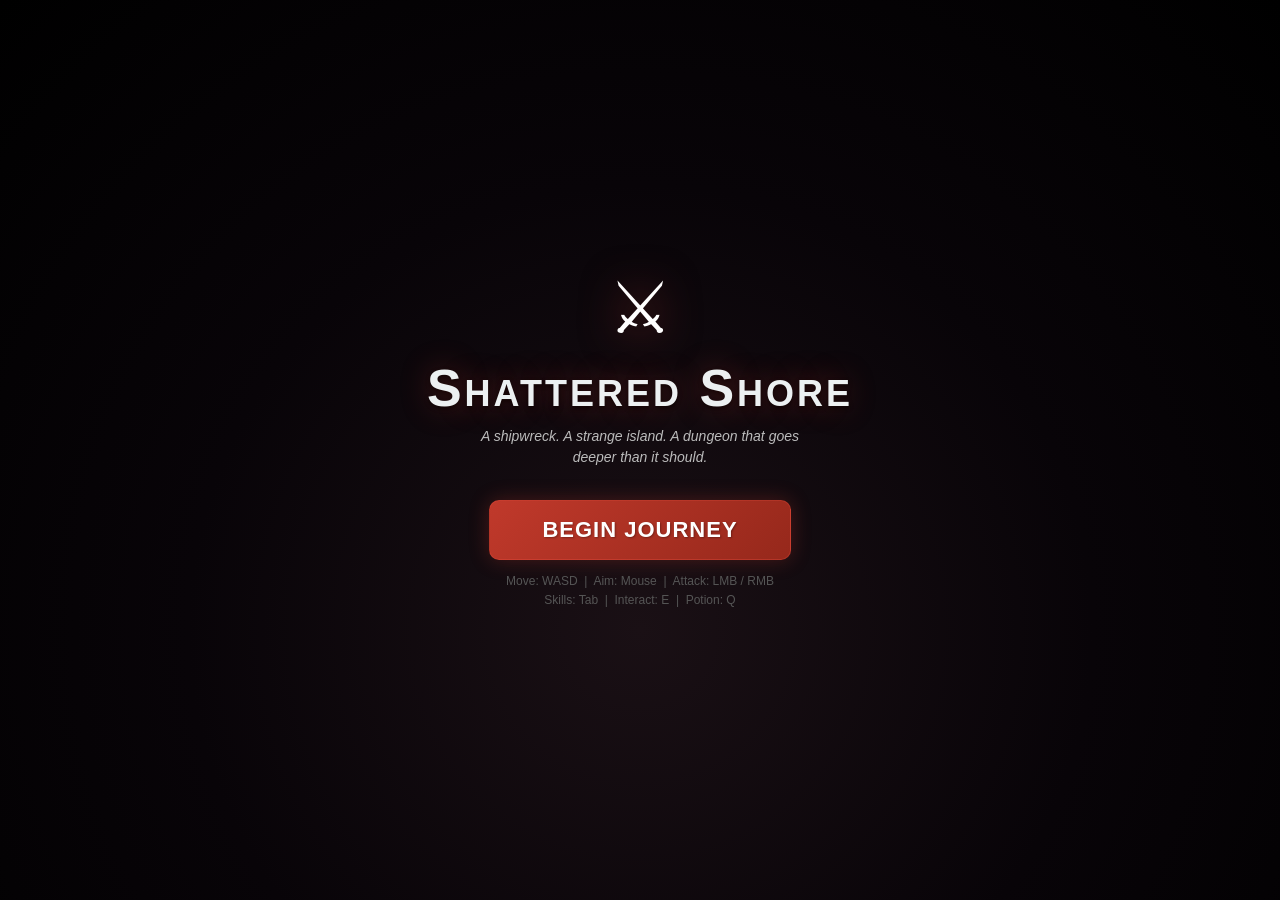
==== dungeon-crawler/index.html @ d06ec7fa "Update" ====
<!DOCTYPE html>
<html lang="en">
<head>
  <meta charset="UTF-8">
  <meta name="viewport" content="width=device-width, initial-scale=1, user-scalable=no">
  <title>Dungeon Crawler</title>
  <link rel="stylesheet" href="style.css">
</head>
<body>
  <canvas id="game-canvas"></canvas>
  <div id="hud">
    <div id="hp-bar-container">
      <div id="hp-bar"></div>
      <span id="hp-text">100 / 100</span>
    </div>
    <div id="resource-bar-container">
      <div id="resource-bar"></div>
      <span id="resource-text">100</span>
    </div>
    <div id="xp-bar-container">
      <div id="xp-bar"></div>
      <span id="xp-text">Lv.1</span>
    </div>
    <div id="wave-counter">Floor 1</div>
    <div id="level-name"></div>
    <div id="gold-display">Gold: 0</div>
    <div id="score-display">Score: 0</div>
    <div id="enemy-counter">Enemies: 0</div>
    <div id="boss-hp-container" class="hidden">
      <span id="boss-name"></span>
      <div id="boss-hp-bar"></div>
    </div>
    <div id="ability-icons"></div>
    <div id="skill-slots">
      <div id="skill-slot-left" class="skill-slot"><span class="slot-label">LMB</span></div>
      <div id="skill-slot-right" class="skill-slot"><span class="slot-label">RMB</span></div>
    </div>
    <div id="wave-countdown" class="hidden"></div>
  </div>
  <button id="pause-btn">| |</button>
  <div id="pause-overlay" class="hidden">
    <h2>PAUSED</h2>
    <button id="resume-btn">Resume</button>
    <button id="camp-btn" style="margin-top:12px;background:linear-gradient(135deg,#555,#333);">Return to Camp</button>
  </div>
  <div id="menu-screen">
    <div class="menu-logo">&#x2694;</div>
    <h1>Shattered Shore</h1>
    <p class="menu-tagline">A shipwreck. A strange island. A dungeon that goes deeper than it should.</p>
    <button id="start-btn">Begin Journey</button>
    <p class="controls-hint">Move: WASD &nbsp;|&nbsp; Aim: Mouse &nbsp;|&nbsp; Attack: LMB / RMB<br>Skills: Tab &nbsp;|&nbsp; Interact: E &nbsp;|&nbsp; Potion: Q</p>
  </div>
  <div id="skill-tree-panel" class="hidden"></div>
  <div id="skill-book-panel" class="hidden"></div>
  <div id="inventory-panel" class="hidden"></div>
  <div id="waystone-panel" class="hidden"></div>
  <div id="shop-panel" class="hidden"></div>
  <div id="intro-screen" class="hidden"></div>
  <div id="game-over-screen" class="hidden">
    <h2>You Have Fallen</h2>
    <p id="final-wave">Floor 1</p>
    <p id="final-score"></p>
    <p id="best-combo"></p>
    <div id="kill-breakdown"></div>
    <button id="restart-btn">Return to Camp</button>
  </div>
  <div id="level-clear-screen" class="hidden">
    <h2 id="level-clear-title">Dungeon Cleared!</h2>
    <div id="level-clear-stats">
      <div class="clear-stat">
        <span class="clear-stat-label">Score</span>
        <span id="clear-score" class="clear-stat-value">0</span>
      </div>
      <div class="clear-stat">
        <span class="clear-stat-label">Best Combo</span>
        <span id="clear-combo" class="clear-stat-value">x0</span>
      </div>
      <div class="clear-stat">
        <span class="clear-stat-label">Enemies Slain</span>
        <span id="clear-kills" class="clear-stat-value">0</span>
      </div>
    </div>
    <div id="level-clear-stars">
      <span class="star" id="star-1">★</span>
      <span class="star" id="star-2">★</span>
      <span class="star" id="star-3">★</span>
    </div>
    <button id="continue-btn">Continue</button>
  </div>
  <div id="class-picker" class="hidden">
    <h2>Among the wreckage, you find...</h2>
    <div id="class-cards"></div>
  </div>
  <div id="world-map" class="hidden">
    <h2>World Map</h2>
    <p class="world-map-subtitle">Select your next destination</p>
    <div id="world-map-nodes"></div>
  </div>
  <script type="module" src="src/main.js"></script>
</body>
</html>
---- dungeon-crawler/style.css ----
* {
  margin: 0;
  padding: 0;
  box-sizing: border-box;
  -webkit-tap-highlight-color: transparent;
}

body {
  background: #111;
  overflow: hidden;
  font-family: 'Segoe UI', Tahoma, Geneva, Verdana, sans-serif;
  color: #fff;
  touch-action: none;
  user-select: none;
  -webkit-user-select: none;
}

#game-canvas {
  display: block;
  position: absolute;
  top: 0;
  left: 0;
  width: 100%;
  height: 100%;
}

/* HUD */
#hud {
  position: absolute;
  top: 0;
  left: 0;
  width: 100%;
  height: 100%;
  pointer-events: none;
  z-index: 10;
}

#hp-bar-container {
  position: absolute;
  top: 12px;
  left: 12px;
  width: 180px;
  height: 22px;
  background: rgba(0, 0, 0, 0.6);
  border: 2px solid #555;
  border-radius: 11px;
  overflow: hidden;
}

#hp-bar {
  width: 100%;
  height: 100%;
  background: linear-gradient(to right, #e74c3c, #e67e22);
  transition: width 0.2s ease;
  border-radius: 9px;
}

#hp-text {
  position: absolute;
  top: 50%;
  left: 50%;
  transform: translate(-50%, -50%);
  font-size: 11px;
  font-weight: bold;
  text-shadow: 1px 1px 2px #000;
}

#xp-bar-container {
  position: absolute;
  top: 38px;
  left: 12px;
  width: 180px;
  height: 12px;
  background: rgba(0, 0, 0, 0.6);
  border: 2px solid #555;
  border-radius: 6px;
  overflow: hidden;
}

#xp-bar {
  width: 0%;
  height: 100%;
  background: linear-gradient(to right, #3498db, #8e44ad);
  transition: width 0.2s ease;
  border-radius: 4px;
}

#xp-text {
  position: absolute;
  top: 50%;
  left: 50%;
  transform: translate(-50%, -50%);
  font-size: 9px;
  font-weight: bold;
  text-shadow: 1px 1px 2px #000;
}

#wave-counter {
  position: absolute;
  top: 12px;
  right: 12px;
  font-size: 18px;
  font-weight: bold;
  text-shadow: 2px 2px 4px #000;
  background: rgba(0, 0, 0, 0.5);
  padding: 4px 14px;
  border-radius: 8px;
}

#level-name {
  position: absolute;
  top: 38px;
  right: 12px;
  font-size: 12px;
  color: #888;
  text-shadow: 1px 1px 3px #000;
  background: rgba(0, 0, 0, 0.4);
  padding: 2px 10px;
  border-radius: 6px;
}

#level-name:empty {
  display: none;
}

#score-display {
  position: absolute;
  top: 56px;
  right: 12px;
  font-size: 15px;
  font-weight: bold;
  text-shadow: 2px 2px 4px #000;
  background: rgba(0, 0, 0, 0.5);
  padding: 3px 12px;
  border-radius: 8px;
  color: #f1c40f;
}

#enemy-counter {
  position: absolute;
  top: 84px;
  right: 12px;
  font-size: 14px;
  font-weight: bold;
  text-shadow: 2px 2px 4px #000;
  background: rgba(0, 0, 0, 0.5);
  padding: 3px 12px;
  border-radius: 8px;
  color: #e74c3c;
}

#boss-hp-container {
  position: absolute;
  top: 12px;
  left: 50%;
  transform: translateX(-50%);
  width: 300px;
  text-align: center;
}

#boss-hp-container.hidden {
  display: none;
}

#boss-name {
  font-size: 14px;
  font-weight: bold;
  text-shadow: 1px 1px 3px #000;
  color: #e74c3c;
}

#boss-hp-bar {
  width: 100%;
  height: 14px;
  background: rgba(0, 0, 0, 0.6);
  border: 2px solid #e74c3c;
  border-radius: 7px;
  overflow: hidden;
  margin-top: 4px;
}

#boss-hp-bar::after {
  content: '';
  display: block;
  width: 100%;
  height: 100%;
  background: linear-gradient(to right, #c0392b, #e74c3c);
  transition: width 0.2s ease;
}

#ability-icons {
  position: absolute;
  bottom: 12px;
  right: 12px;
  display: flex;
  gap: 8px;
  flex-wrap: wrap-reverse;
  max-width: 200px;
  justify-content: flex-end;
}

.ability-icon {
  width: 40px;
  height: 40px;
  background: rgba(0, 0, 0, 0.7);
  border: 2px solid #888;
  border-radius: 8px;
  display: flex;
  align-items: center;
  justify-content: center;
  font-size: 20px;
  position: relative;
}

.ability-icon .cooldown-overlay {
  position: absolute;
  bottom: 0;
  left: 0;
  width: 100%;
  background: rgba(0, 0, 0, 0.6);
  transition: height 0.1s linear;
}

.ability-icon .level-badge {
  position: absolute;
  top: -4px;
  right: -4px;
  background: #3498db;
  color: #fff;
  font-size: 9px;
  font-weight: bold;
  width: 14px;
  height: 14px;
  border-radius: 50%;
  display: flex;
  align-items: center;
  justify-content: center;
}

#wave-countdown {
  position: absolute;
  top: 50%;
  left: 50%;
  transform: translate(-50%, -50%);
  font-size: 64px;
  font-weight: bold;
  text-shadow: 3px 3px 6px #000;
  opacity: 0.8;
}

#wave-countdown.hidden {
  display: none;
}

/* Menu */
#menu-screen {
  position: absolute;
  top: 0;
  left: 0;
  width: 100%;
  height: 100%;
  background: radial-gradient(ellipse at 50% 70%, #1a1015 0%, #080408 50%, #000 100%);
  display: flex;
  flex-direction: column;
  align-items: center;
  justify-content: center;
  z-index: 100;
}

#menu-screen.hidden {
  display: none;
}

.menu-logo {
  font-size: 72px;
  margin-bottom: 8px;
  filter: drop-shadow(0 0 20px rgba(192, 57, 43, 0.6));
  animation: logoGlow 3s ease-in-out infinite;
}

@keyframes logoGlow {
  0%, 100% { filter: drop-shadow(0 0 15px rgba(192, 57, 43, 0.4)); }
  50% { filter: drop-shadow(0 0 30px rgba(192, 57, 43, 0.8)); }
}

#menu-screen h1 {
  font-size: 52px;
  margin-bottom: 8px;
  text-shadow: 0 0 30px rgba(192, 57, 43, 0.4), 0 2px 4px rgba(0,0,0,0.8);
  color: #ecf0f1;
  letter-spacing: 3px;
  font-variant: small-caps;
}

.menu-tagline {
  color: #888;
  margin-bottom: 32px !important;
  text-align: center;
  max-width: 360px;
  font-size: 14px;
  line-height: 1.5;
  font-style: italic;
}

#menu-screen p {
  color: #bbb;
  margin-bottom: 24px;
  text-align: center;
  max-width: 360px;
}

#start-btn {
  padding: 16px 52px;
  font-size: 22px;
  background: linear-gradient(135deg, #c0392b, #96281b);
  border: 1px solid rgba(231, 76, 60, 0.3);
  box-shadow: 0 0 20px rgba(192, 57, 43, 0.3);
  letter-spacing: 1px;
  text-transform: uppercase;
}

#start-btn:hover {
  box-shadow: 0 0 30px rgba(192, 57, 43, 0.5);
}

.controls-hint {
  font-size: 12px;
  color: #555 !important;
  margin-top: 12px !important;
  line-height: 1.6;
}

button {
  padding: 14px 40px;
  font-size: 20px;
  font-weight: bold;
  border: none;
  border-radius: 10px;
  cursor: pointer;
  background: linear-gradient(135deg, #3498db, #2980b9);
  color: #fff;
  text-shadow: 1px 1px 2px rgba(0,0,0,0.3);
  transition: transform 0.1s, box-shadow 0.1s;
  pointer-events: auto;
}

button:active {
  transform: scale(0.96);
}

/* Game Over */
#game-over-screen {
  position: absolute;
  top: 0;
  left: 0;
  width: 100%;
  height: 100%;
  background: rgba(0, 0, 0, 0.85);
  display: flex;
  flex-direction: column;
  align-items: center;
  justify-content: center;
  z-index: 100;
}

#game-over-screen.hidden {
  display: none;
}

#game-over-screen h2 {
  font-size: 48px;
  color: #e74c3c;
  margin-bottom: 12px;
  text-shadow: 0 0 20px rgba(231, 76, 60, 0.5);
}

#final-wave {
  font-size: 18px;
  color: #bbb;
  margin-bottom: 8px;
}

#final-score {
  font-size: 28px;
  font-weight: bold;
  color: #f1c40f;
  text-shadow: 0 0 12px rgba(241, 196, 15, 0.4);
  margin-bottom: 8px;
}

#kill-breakdown {
  display: flex;
  gap: 12px;
  flex-wrap: wrap;
  justify-content: center;
  margin-bottom: 20px;
  max-width: 400px;
}

#kill-breakdown .kill-entry {
  font-size: 13px;
  color: #bbb;
  background: rgba(255, 255, 255, 0.08);
  padding: 4px 10px;
  border-radius: 6px;
}

/* Pause Button */
#pause-btn {
  position: absolute;
  top: 12px;
  left: 200px;
  width: 40px;
  height: 40px;
  background: rgba(0, 0, 0, 0.6);
  border: 2px solid #555;
  border-radius: 8px;
  color: #fff;
  font-size: 16px;
  font-weight: bold;
  cursor: pointer;
  z-index: 20;
  padding: 0;
  display: flex;
  align-items: center;
  justify-content: center;
  pointer-events: auto;
}

#pause-btn:hover {
  border-color: #aaa;
  background: rgba(0, 0, 0, 0.8);
}

/* Pause Overlay */
#pause-overlay {
  position: absolute;
  top: 0;
  left: 0;
  width: 100%;
  height: 100%;
  background: rgba(0, 0, 0, 0.7);
  display: flex;
  flex-direction: column;
  align-items: center;
  justify-content: center;
  z-index: 60;
}

#pause-overlay.hidden {
  display: none;
}

#pause-overlay h2 {
  font-size: 64px;
  margin-bottom: 32px;
  text-shadow: 0 0 20px rgba(255, 255, 255, 0.3);
  color: #ecf0f1;
  letter-spacing: 12px;
}

#pause-overlay button {
  padding: 14px 48px;
  font-size: 22px;
}

/* World Map */
#world-map {
  position: absolute;
  top: 0;
  left: 0;
  width: 100%;
  height: 100%;
  background: radial-gradient(ellipse at center, #0d1117 0%, #010409 100%);
  display: flex;
  flex-direction: column;
  align-items: center;
  justify-content: flex-start;
  padding-top: 30px;
  z-index: 90;
}

#world-map.hidden {
  display: none;
}

#world-map h2 {
  font-size: 32px;
  color: #f1c40f;
  text-shadow: 0 0 15px rgba(241, 196, 15, 0.4);
  margin-bottom: 4px;
}

.world-map-subtitle {
  color: #888;
  font-size: 14px;
  margin-bottom: 20px;
}

#world-map-nodes {
  position: relative;
  width: 90%;
  max-width: 700px;
  height: 70vh;
  max-height: 600px;
}

.world-map-lines {
  position: absolute;
  top: 0;
  left: 0;
  width: 100%;
  height: 100%;
  pointer-events: none;
}

.world-map-lines .path-unlocked {
  stroke: #3498db;
  stroke-width: 0.5;
  stroke-dasharray: 2 1;
}

.world-map-lines .path-locked {
  stroke: #333;
  stroke-width: 0.3;
  stroke-dasharray: 1 1;
}

.world-node {
  position: absolute;
  transform: translate(-50%, -50%);
  text-align: center;
  cursor: pointer;
  transition: transform 0.2s;
  pointer-events: auto;
}

.world-node.locked {
  opacity: 0.4;
  cursor: not-allowed;
}

.world-node.unlocked:hover, .world-node.unlocked:active {
  transform: translate(-50%, -50%) scale(1.15);
}

.node-icon {
  font-size: 36px;
  line-height: 1;
  margin-bottom: 4px;
  filter: drop-shadow(0 0 8px rgba(255, 255, 255, 0.2));
}

.world-node.cleared .node-icon {
  filter: drop-shadow(0 0 10px rgba(46, 204, 113, 0.5));
}

.node-name {
  font-size: 12px;
  font-weight: bold;
  color: #ccc;
  white-space: nowrap;
  text-shadow: 1px 1px 3px #000;
}

.world-node.cleared .node-name {
  color: #2ecc71;
}

.world-node.locked .node-name {
  color: #555;
}

.node-check {
  position: absolute;
  top: -5px;
  right: -10px;
  font-size: 16px;
  color: #2ecc71;
  font-weight: bold;
  text-shadow: 0 0 5px #2ecc71;
}

.node-lock {
  position: absolute;
  top: -5px;
  right: -10px;
  font-size: 14px;
}

/* Level Clear Screen */
#level-clear-screen {
  position: absolute;
  top: 0;
  left: 0;
  width: 100%;
  height: 100%;
  background: rgba(0, 0, 0, 0.85);
  display: flex;
  flex-direction: column;
  align-items: center;
  justify-content: center;
  z-index: 80;
}

#level-clear-screen.hidden {
  display: none;
}

#level-clear-title {
  font-size: 42px;
  color: #2ecc71;
  text-shadow: 0 0 20px rgba(46, 204, 113, 0.5);
  margin-bottom: 24px;
}

#level-clear-stats {
  display: flex;
  gap: 30px;
  margin-bottom: 24px;
}

.clear-stat {
  text-align: center;
}

.clear-stat-label {
  display: block;
  font-size: 12px;
  color: #888;
  text-transform: uppercase;
  letter-spacing: 1px;
  margin-bottom: 4px;
}

.clear-stat-value {
  display: block;
  font-size: 24px;
  font-weight: bold;
  color: #f1c40f;
}

#level-clear-stars {
  display: flex;
  gap: 16px;
  margin-bottom: 30px;
}

.star {
  font-size: 48px;
  opacity: 0;
  animation: starPop 0.4s ease forwards;
}

.star.earned {
  color: #f1c40f;
  text-shadow: 0 0 15px rgba(241, 196, 15, 0.6);
}

.star.unearned {
  color: #333;
  text-shadow: none;
}

@keyframes starPop {
  0% { opacity: 0; transform: scale(0.3) rotate(-30deg); }
  60% { opacity: 1; transform: scale(1.3) rotate(5deg); }
  100% { opacity: 1; transform: scale(1) rotate(0deg); }
}

#continue-btn {
  padding: 12px 36px;
  font-size: 18px;
  font-weight: bold;
  border: none;
  border-radius: 10px;
  cursor: pointer;
  background: linear-gradient(135deg, #2ecc71, #27ae60);
  color: #fff;
  pointer-events: auto;
  transition: transform 0.1s;
}

#continue-btn:active {
  transform: scale(0.96);
}

/* Class Picker */
#class-picker {
  position: absolute;
  top: 0;
  left: 0;
  width: 100%;
  height: 100%;
  background: radial-gradient(ellipse at 50% 70%, #1a1015 0%, #080408 50%, #000 100%);
  display: flex;
  flex-direction: column;
  align-items: center;
  justify-content: center;
  z-index: 95;
}

#class-picker.hidden {
  display: none;
}

#class-picker h2 {
  font-size: 24px;
  margin-bottom: 28px;
  text-shadow: 0 0 15px rgba(192, 57, 43, 0.3);
  color: #ccc;
  font-style: italic;
  font-weight: normal;
}

#class-cards {
  display: flex;
  gap: 16px;
  flex-wrap: wrap;
  justify-content: center;
  max-width: 800px;
  padding: 0 16px;
}

.class-card {
  width: 170px;
  background: linear-gradient(135deg, #1a1a2e, #16213e);
  border: 2px solid #555;
  border-radius: 14px;
  padding: 18px 14px;
  text-align: center;
  cursor: pointer;
  transition: transform 0.15s, border-color 0.15s, box-shadow 0.15s;
  pointer-events: auto;
}

.class-card:hover, .class-card:active {
  transform: scale(1.06);
  box-shadow: 0 0 20px rgba(255, 255, 255, 0.1);
}

.class-icon {
  font-size: 42px;
  margin-bottom: 6px;
}

.class-name {
  font-size: 20px;
  font-weight: bold;
  margin-bottom: 6px;
}

.class-desc {
  font-size: 11px;
  color: #aaa;
  margin-bottom: 12px;
  line-height: 1.3;
}

.class-stats {
  margin-bottom: 10px;
}

.class-stat-row {
  display: flex;
  align-items: center;
  gap: 6px;
  margin-bottom: 4px;
}

.stat-label {
  font-size: 10px;
  font-weight: bold;
  color: #888;
  width: 28px;
  text-align: right;
}

.stat-bar {
  flex: 1;
  height: 6px;
  background: rgba(255, 255, 255, 0.1);
  border-radius: 3px;
  overflow: hidden;
}

.stat-fill {
  height: 100%;
  border-radius: 3px;
  transition: width 0.3s ease;
}

.stat-value {
  font-size: 10px;
  color: #aaa;
  width: 28px;
  text-align: left;
}

.class-ability {
  font-size: 10px;
  color: #f1c40f;
  line-height: 1.3;
  padding-top: 8px;
  border-top: 1px solid rgba(255, 255, 255, 0.1);
}

/* Skill Tree Panel */
#skill-tree-panel {
  position: absolute;
  top: 0;
  left: 0;
  width: 100%;
  height: 100%;
  background: rgba(0, 0, 0, 0.92);
  display: flex;
  flex-direction: column;
  align-items: center;
  z-index: 85;
  overflow-y: auto;
  padding: 20px;
}

#skill-tree-panel.hidden {
  display: none;
}

.skill-tree-header {
  display: flex;
  align-items: center;
  gap: 20px;
  margin-bottom: 20px;
  flex-wrap: wrap;
  justify-content: center;
}

.skill-tree-title {
  font-size: 24px;
  font-weight: bold;
  text-shadow: 0 0 10px currentColor;
}

.skill-points-display {
  font-size: 16px;
  color: #f1c40f;
}

.skill-tree-respec-btn, .skill-tree-close-btn {
  padding: 8px 20px;
  font-size: 14px;
  border-radius: 8px;
  cursor: pointer;
  pointer-events: auto;
}

.skill-tree-respec-btn {
  background: linear-gradient(135deg, #e74c3c, #c0392b);
}

.skill-tree-close-btn {
  background: linear-gradient(135deg, #555, #333);
}

.skill-tree-branches {
  display: flex;
  gap: 24px;
  justify-content: center;
  flex-wrap: wrap;
  max-width: 700px;
}

.skill-branch {
  display: flex;
  flex-direction: column;
  align-items: center;
  gap: 12px;
  width: 180px;
}

.branch-name {
  font-size: 16px;
  font-weight: bold;
  text-transform: uppercase;
  letter-spacing: 1px;
  margin-bottom: 4px;
}

.skill-node {
  width: 160px;
  background: linear-gradient(135deg, #1a1a2e, #16213e);
  border: 2px solid #333;
  border-radius: 10px;
  padding: 10px;
  text-align: center;
  cursor: pointer;
  transition: transform 0.15s, border-color 0.15s, box-shadow 0.15s;
  pointer-events: auto;
  position: relative;
}

.skill-node.locked {
  opacity: 0.4;
  cursor: not-allowed;
  pointer-events: none;
}

.skill-node.available {
  border-color: var(--branch-color, #f1c40f);
  box-shadow: 0 0 10px rgba(241, 196, 15, 0.3);
  animation: skillPulse 2s ease-in-out infinite;
}

.skill-node.purchased {
  border-color: var(--branch-color, #3498db);
  background: linear-gradient(135deg, #1a2a3e, #162e4e);
}

.skill-node.maxed {
  border-color: #f1c40f;
  background: linear-gradient(135deg, #2a2a1e, #3e3620);
  box-shadow: 0 0 8px rgba(241, 196, 15, 0.2);
}

.skill-node:hover {
  transform: scale(1.05);
}

@keyframes skillPulse {
  0%, 100% { box-shadow: 0 0 8px rgba(241, 196, 15, 0.2); }
  50% { box-shadow: 0 0 16px rgba(241, 196, 15, 0.5); }
}

.skill-node-icon {
  font-size: 24px;
  margin-bottom: 4px;
}

.skill-node-name {
  font-size: 12px;
  font-weight: bold;
  color: #ecf0f1;
  margin-bottom: 2px;
}

.skill-node-type {
  font-size: 9px;
  color: #888;
  text-transform: uppercase;
  letter-spacing: 1px;
}

.skill-node-pips {
  font-size: 10px;
  letter-spacing: 2px;
  margin-top: 4px;
}

.rank-pip {
  color: #555;
}

.rank-pip.filled {
  color: #f1c40f;
}

.skill-detail-panel {
  margin-top: 20px;
  max-width: 400px;
  background: rgba(255, 255, 255, 0.05);
  border-radius: 10px;
  padding: 16px;
  text-align: center;
  min-height: 60px;
}

.detail-name {
  font-size: 18px;
  font-weight: bold;
  margin-bottom: 8px;
  color: #ecf0f1;
}

.detail-desc {
  font-size: 13px;
  color: #aaa;
  margin-bottom: 8px;
}

.detail-rank {
  font-size: 12px;
  color: #888;
  margin-bottom: 6px;
}

.detail-current {
  font-size: 12px;
  color: #3498db;
  margin-bottom: 4px;
}

.detail-next {
  font-size: 12px;
  color: #2ecc71;
  margin-bottom: 8px;
}

.detail-maxed {
  font-size: 14px;
  color: #f1c40f;
  font-weight: bold;
}

.detail-locked {
  font-size: 12px;
  color: #e74c3c;
}

.invest-btn {
  padding: 10px 24px;
  font-size: 16px;
  font-weight: bold;
  background: linear-gradient(135deg, #2ecc71, #27ae60);
  border: none;
  border-radius: 8px;
  color: #fff;
  cursor: pointer;
  pointer-events: auto;
  transition: transform 0.1s;
}

.invest-btn:active {
  transform: scale(0.96);
}

/* Waystone Panel */
#waystone-panel {
  position: absolute;
  top: 0; left: 0;
  width: 100%; height: 100%;
  background: rgba(0, 0, 0, 0.9);
  display: flex;
  flex-direction: column;
  align-items: center;
  justify-content: center;
  z-index: 85;
  overflow-y: auto;
  padding: 20px;
}
#waystone-panel.hidden { display: none; }

.waystone-header { text-align: center; margin-bottom: 20px; }
.waystone-header h2 { font-size: 28px; color: #3498db; text-shadow: 0 0 15px rgba(52, 152, 219, 0.5); margin-bottom: 4px; }
.waystone-subtitle { font-size: 14px; color: #888; }

.waystone-list {
  display: flex;
  flex-direction: column;
  gap: 8px;
  max-width: 500px;
  width: 100%;
  max-height: 50vh;
  overflow-y: auto;
}

.waystone-dest {
  display: flex;
  align-items: center;
  gap: 12px;
  padding: 12px 16px;
  background: rgba(255,255,255,0.05);
  border: 2px solid #333;
  border-radius: 10px;
  cursor: pointer;
  transition: border-color 0.2s, transform 0.1s;
  pointer-events: auto;
}
.waystone-dest.unlocked:hover, .waystone-dest.cleared:hover {
  border-color: #3498db;
  transform: scale(1.02);
}
.waystone-dest.locked {
  opacity: 0.4;
  cursor: not-allowed;
  pointer-events: none;
}
.waystone-dest.cleared { border-color: #2ecc71; }
.waystone-icon { font-size: 28px; }
.waystone-info { flex: 1; }
.waystone-name { font-size: 15px; font-weight: bold; color: #ecf0f1; }
.waystone-desc { font-size: 11px; color: #888; }
.waystone-status { font-size: 18px; color: #888; }
.waystone-dest.cleared .waystone-status { color: #2ecc71; }

.waystone-close-btn {
  margin-top: 20px;
  padding: 10px 30px;
  font-size: 16px;
  background: linear-gradient(135deg, #555, #333);
  border: none; border-radius: 8px;
  color: #fff; cursor: pointer;
  pointer-events: auto;
}

/* Shop Panel */
#shop-panel {
  position: absolute;
  top: 0; left: 0;
  width: 100%; height: 100%;
  background: rgba(0, 0, 0, 0.9);
  display: flex;
  flex-direction: column;
  align-items: center;
  justify-content: center;
  z-index: 85;
  padding: 20px;
}
#shop-panel.hidden { display: none; }

.shop-header { text-align: center; margin-bottom: 20px; }
.shop-header h2 { font-size: 28px; color: #27ae60; margin-bottom: 4px; }
.shop-gold { font-size: 18px; color: #f1c40f; }

.shop-items {
  display: flex;
  gap: 16px;
  flex-wrap: wrap;
  justify-content: center;
  max-width: 600px;
}

.shop-item {
  width: 160px;
  background: linear-gradient(135deg, #1a1a2e, #16213e);
  border: 2px solid #555;
  border-radius: 12px;
  padding: 14px;
  text-align: center;
  cursor: pointer;
  transition: transform 0.15s, border-color 0.15s;
  pointer-events: auto;
}
.shop-item.available:hover { transform: scale(1.05); border-color: #27ae60; }
.shop-item.unavailable { opacity: 0.5; cursor: not-allowed; pointer-events: none; }
.shop-item-icon { font-size: 30px; margin-bottom: 6px; }
.shop-item-name { font-size: 14px; font-weight: bold; color: #ecf0f1; margin-bottom: 4px; }
.shop-item-desc { font-size: 11px; color: #aaa; margin-bottom: 6px; }
.shop-item-price { font-size: 13px; color: #f1c40f; font-weight: bold; }
.shop-item-owned { font-size: 10px; color: #888; margin-top: 4px; }

.shop-close-btn {
  margin-top: 20px;
  padding: 10px 30px;
  font-size: 16px;
  background: linear-gradient(135deg, #555, #333);
  border: none; border-radius: 8px;
  color: #fff; cursor: pointer;
  pointer-events: auto;
}

/* Intro Screen */
#intro-screen {
  position: absolute;
  top: 0; left: 0;
  width: 100%; height: 100%;
  background: radial-gradient(ellipse at center, #0a0a20 0%, #000005 100%);
  display: flex;
  flex-direction: column;
  align-items: center;
  justify-content: center;
  z-index: 100;
  cursor: pointer;
}
#intro-screen.hidden { display: none; }

.intro-text {
  font-size: 28px;
  color: #ecf0f1;
  text-align: center;
  max-width: 600px;
  line-height: 1.6;
  text-shadow: 0 0 20px rgba(255, 255, 255, 0.2);
  padding: 0 20px;
}

.intro-hint {
  font-size: 14px;
  color: #666;
  margin-top: 40px;
  animation: introPulse 2s ease-in-out infinite;
}

@keyframes introPulse {
  0%, 100% { opacity: 0.4; }
  50% { opacity: 0.8; }
}

/* Resource Bar */
#resource-bar-container {
  position: absolute;
  top: 38px;
  left: 12px;
  width: 180px;
  height: 18px;
  background: rgba(0, 0, 0, 0.6);
  border: 2px solid #555;
  border-radius: 9px;
  overflow: hidden;
}

#resource-bar {
  width: 100%;
  height: 100%;
  background: linear-gradient(to right, #3498db, #3498db);
  transition: width 0.15s ease;
  border-radius: 7px;
}

#resource-text {
  position: absolute;
  top: 50%;
  left: 50%;
  transform: translate(-50%, -50%);
  font-size: 10px;
  font-weight: bold;
  text-shadow: 1px 1px 2px #000;
}

/* Bump XP bar down */
#xp-bar-container {
  top: 60px !important;
}

/* Gold Display */
#gold-display {
  position: absolute;
  top: 78px;
  right: 12px;
  font-size: 15px;
  font-weight: bold;
  text-shadow: 2px 2px 4px #000;
  background: rgba(0, 0, 0, 0.5);
  padding: 3px 12px;
  border-radius: 8px;
  color: #f1c40f;
}

/* Skill Slots */
#skill-slots {
  position: absolute;
  bottom: 12px;
  left: 50%;
  transform: translateX(-50%);
  display: flex;
  gap: 8px;
  pointer-events: none;
}

.skill-slot {
  width: 52px;
  height: 52px;
  background: rgba(0, 0, 0, 0.7);
  border: 2px solid #666;
  border-radius: 10px;
  display: flex;
  flex-direction: column;
  align-items: center;
  justify-content: center;
  pointer-events: auto;
}

.slot-icon {
  font-size: 22px;
}

.slot-label {
  font-size: 9px;
  color: #888;
  font-weight: bold;
}

/* Skill Book Panel */
#skill-book-panel {
  position: absolute;
  top: 0; left: 0;
  width: 100%; height: 100%;
  background: rgba(0, 0, 0, 0.92);
  display: flex;
  flex-direction: column;
  align-items: center;
  z-index: 85;
  overflow-y: auto;
  padding: 20px;
}
#skill-book-panel.hidden { display: none; }

.skillbook-header {
  display: flex; align-items: center; gap: 20px;
  margin-bottom: 16px; flex-wrap: wrap; justify-content: center;
}
.skillbook-header h2 { font-size: 24px; color: #f1c40f; text-shadow: 0 0 10px rgba(241,196,15,0.4); }
.skillbook-gold { font-size: 15px; color: #f1c40f; }
.skillbook-level { font-size: 15px; color: #ecf0f1; }
.skillbook-close-btn {
  padding: 6px 18px; font-size: 13px;
  background: linear-gradient(135deg, #555, #333);
  border: none; border-radius: 6px; color: #fff; cursor: pointer; pointer-events: auto;
}

.skillbook-list {
  display: flex; flex-direction: column; gap: 8px;
  max-width: 650px; width: 100%;
}

.skillbook-row {
  display: flex; align-items: center; gap: 12px;
  padding: 10px 14px;
  background: rgba(255,255,255,0.04);
  border: 1px solid #333; border-radius: 8px;
}
.skillbook-row.unlearned { opacity: 0.6; }
.skillbook-icon { font-size: 28px; }
.skillbook-info { flex: 1; }
.skillbook-name { font-size: 14px; font-weight: bold; color: #ecf0f1; }
.skillbook-desc { font-size: 11px; color: #999; margin-top: 2px; }
.skillbook-stats { font-size: 10px; color: #777; margin-top: 2px; }
.skill-pip { color: #444; font-size: 8px; }
.skill-pip.filled { color: #f1c40f; }

.skillbook-actions { display: flex; gap: 6px; flex-wrap: wrap; }
.skillbook-learn-btn {
  padding: 5px 10px; font-size: 11px; font-weight: bold;
  background: linear-gradient(135deg, #27ae60, #229954);
  border: none; border-radius: 6px; color: #fff; cursor: pointer; pointer-events: auto;
}
.skillbook-learn-btn.disabled {
  background: #444; color: #888; cursor: not-allowed; pointer-events: none;
}
.skillbook-equip-btn {
  padding: 4px 8px; font-size: 10px;
  background: linear-gradient(135deg, #2980b9, #3498db);
  border: none; border-radius: 5px; color: #fff; cursor: pointer; pointer-events: auto;
}
.skillbook-equip-btn.active { background: linear-gradient(135deg, #f39c12, #e67e22); }
.skillbook-maxed { font-size: 11px; color: #f1c40f; font-weight: bold; }

/* Inventory Panel (placeholder) */
#inventory-panel {
  position: absolute;
  top: 0; left: 0;
  width: 100%; height: 100%;
  background: rgba(0, 0, 0, 0.92);
  display: flex; flex-direction: column;
  align-items: center; justify-content: center;
  z-index: 85; padding: 20px;
}
#inventory-panel.hidden { display: none; }

/* ARPG cursor */
#game-canvas {
  cursor: none;
}
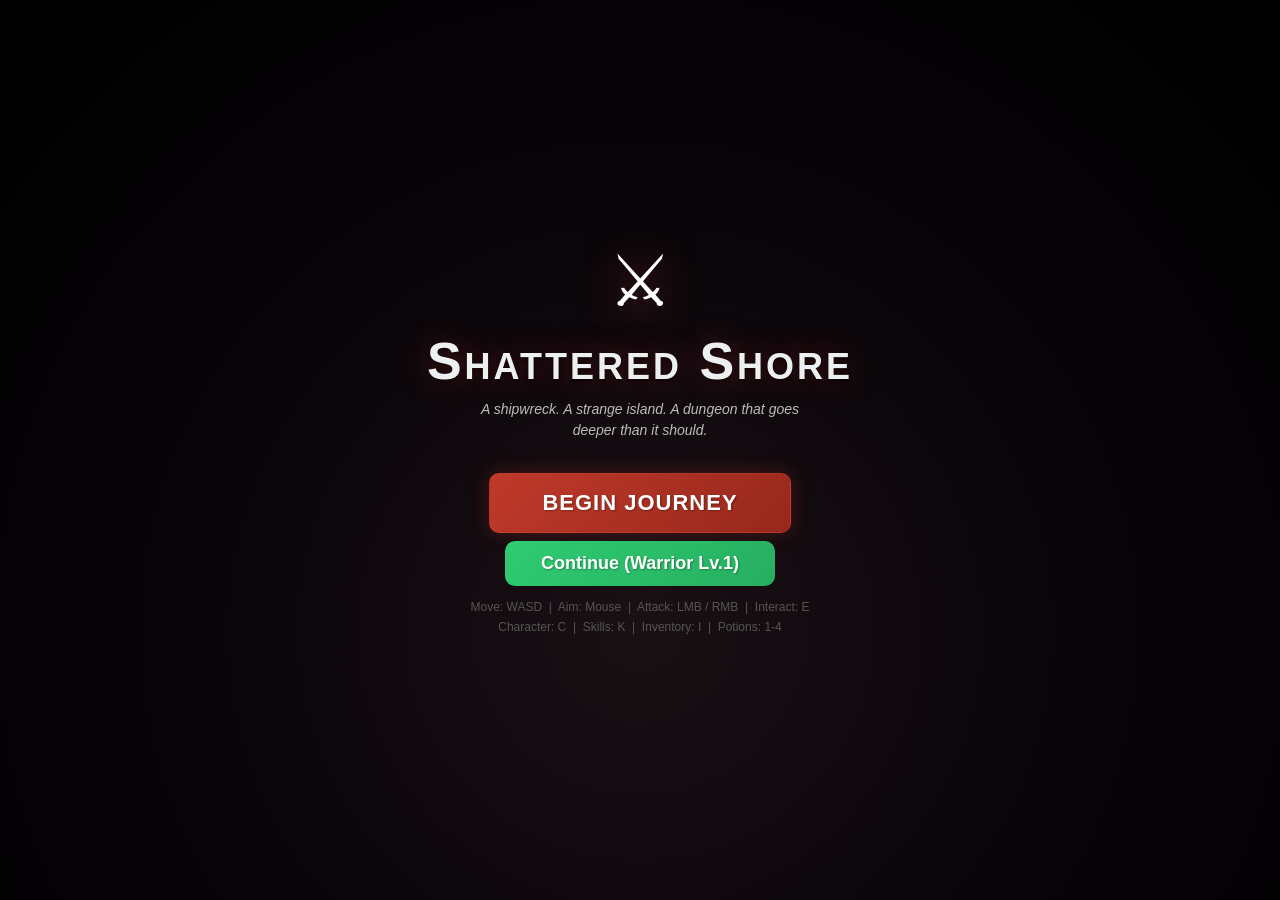
==== commit c307abb1: "Update" ====
--- a/dungeon-crawler/index.html
+++ b/dungeon-crawler/index.html
@@ -48,7 +48,8 @@
     <h1>Shattered Shore</h1>
     <p class="menu-tagline">A shipwreck. A strange island. A dungeon that goes deeper than it should.</p>
     <button id="start-btn">Begin Journey</button>
-    <p class="controls-hint">Move: WASD &nbsp;|&nbsp; Aim: Mouse &nbsp;|&nbsp; Attack: LMB / RMB<br>Skills: Tab &nbsp;|&nbsp; Interact: E &nbsp;|&nbsp; Potion: Q</p>
+    <button id="continue-btn" class="hidden" style="margin-top:8px;">Continue</button>
+    <p class="controls-hint">Move: WASD &nbsp;|&nbsp; Aim: Mouse &nbsp;|&nbsp; Attack: LMB / RMB &nbsp;|&nbsp; Interact: E<br>Character: C &nbsp;|&nbsp; Skills: K &nbsp;|&nbsp; Inventory: I &nbsp;|&nbsp; Potions: 1-4</p>
   </div>
   <div id="skill-tree-panel" class="hidden"></div>
   <div id="skill-book-panel" class="hidden"></div>
